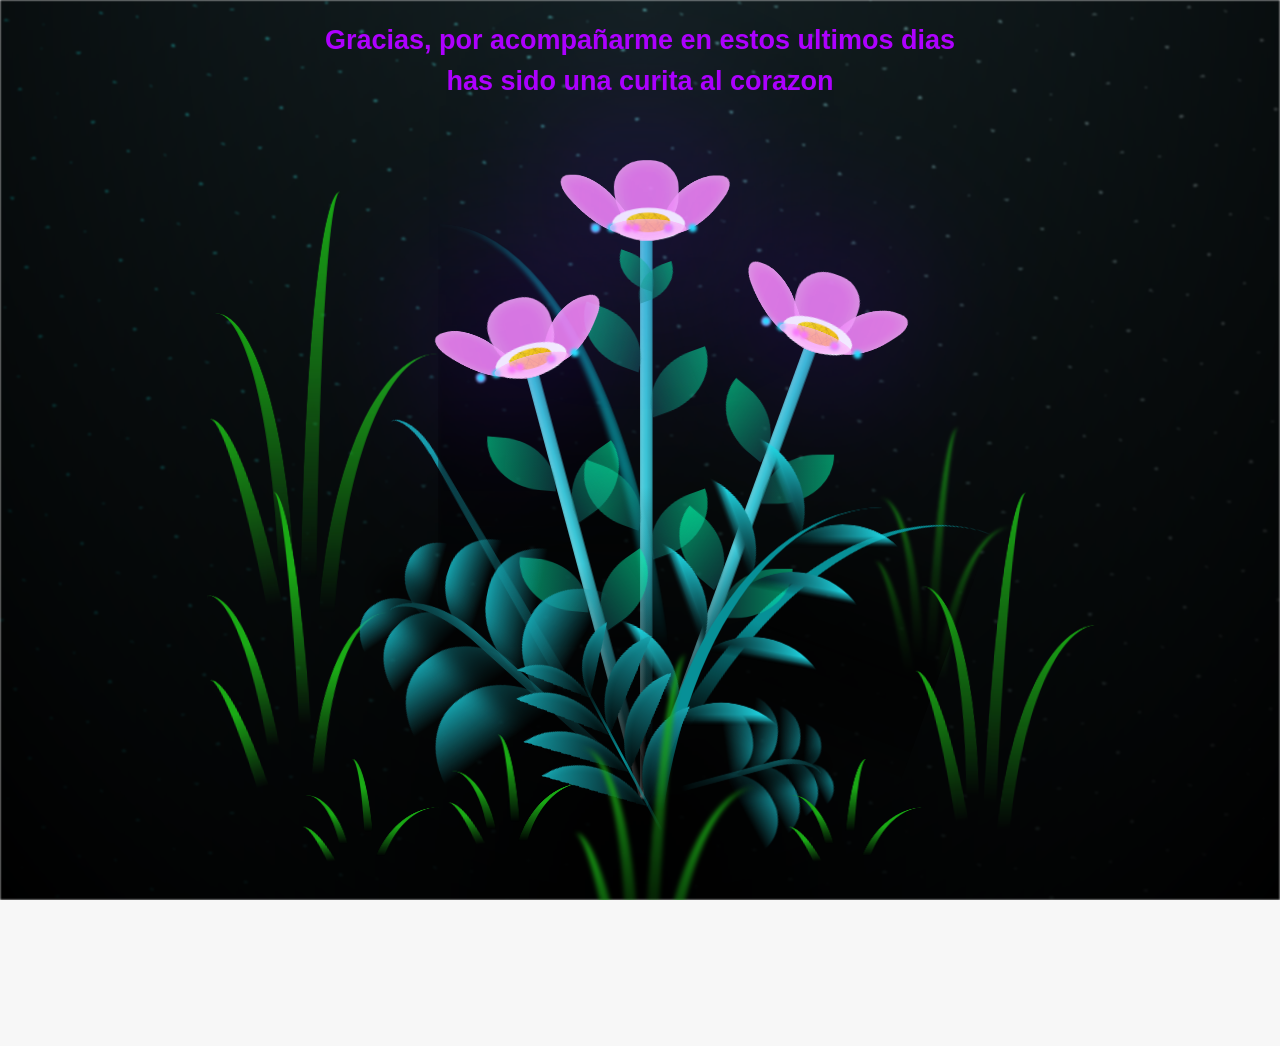
==== floresamarillas.html @ 52b48e90 "primer commit" ====
<!DOCTYPE html>
<html lang="es">
  <head>
    <meta charset="UTF-8" />
    <meta http-equiv="X-UA-Compatible" content="IE=edge" />
    <meta name="viewport" content="width=device-width, initial-scale=1.0" />
    <title>Flores amarillas</title>
    <style>
      *,
*::after,
*::before {
  padding: 0;
  margin: 0;
  box-sizing: border-box;
}

:root {
  --dark-color: #000;
}
html, body {
  overflow: hidden;
  height: 100%;
  margin: 0;
}

body {
  display: flex;
  align-items: flex-end;
  justify-content: center;
  min-height: 100vh;
  background-color: var(--dark-color);
  overflow: hidden;
}


.titulo {
  margin-bottom: 180px;
  color: rgb(174, 0, 255);
  position: absolute;
  top: 20px; 
  left: 50%;
  transform: translateX(-50%); 
  width: 80%;
  font-size: 3vh;
  opacity: 0;
  animation: fadeIn 4s ease-in-out forwards;
  text-align: center;
}
@keyframes fadeIn {
  from {
    opacity: 0;
  }
  to {
    opacity: 1;
  }
}

.night {
  z-index: -1;
  position: absolute;
  left: 50%;
  top: 0;
  transform: translateX(-50%);
  width: 100%;
  height: 100%;
  filter: blur(0.1vmin);
  background-image: radial-gradient(
      ellipse at top,
      transparent 0%,
      var(--dark-color)
    ),
    radial-gradient(
      ellipse at bottom,
      var(--dark-color),
      rgba(145, 233, 255, 0.2)
    ),
    repeating-linear-gradient(
      220deg,
      rgb(0, 0, 0) 0px,
      rgb(0, 0, 0) 19px,
      transparent 19px,
      transparent 22px
    ),
    repeating-linear-gradient(
      189deg,
      rgb(0, 0, 0) 0px,
      rgb(0, 0, 0) 19px,
      transparent 19px,
      transparent 22px
    ),
    repeating-linear-gradient(
      148deg,
      rgb(0, 0, 0) 0px,
      rgb(0, 0, 0) 19px,
      transparent 19px,
      transparent 22px
    ),
    linear-gradient(90deg, rgb(0, 255, 250), rgb(240, 240, 240));
}

.flowers {
  position: relative;
  transform: scale(0.9);
  /*margin-bottom: 100px;
  */
}

@media only screen and (max-width: 600px) {
.flowers {
      font-size: 14px;
      margin-bottom: 35%;
      letter-spacing: 3px;
      transform: scale(1.0);
}

}

.flower {
  position: absolute;
  bottom: 10vmin;
  transform-origin: bottom center;
  z-index: 10;
  --fl-speed: 0.8s;
}
.flower--1 {
  -webkit-animation: moving-flower-1 4s linear infinite;
  animation: moving-flower-1 4s linear infinite;
}
.flower--1 .flower__line {
  height: 70vmin;
  -webkit-animation-delay: 0.3s;
  animation-delay: 0.3s;
}
.flower--1 .flower__line__leaf--1 {
  -webkit-animation: blooming-leaf-right var(--fl-speed) 1.6s backwards;
  animation: blooming-leaf-right var(--fl-speed) 1.6s backwards;
}
.flower--1 .flower__line__leaf--2 {
  -webkit-animation: blooming-leaf-right var(--fl-speed) 1.4s backwards;
  animation: blooming-leaf-right var(--fl-speed) 1.4s backwards;
}
.flower--1 .flower__line__leaf--3 {
  -webkit-animation: blooming-leaf-left var(--fl-speed) 1.2s backwards;
  animation: blooming-leaf-left var(--fl-speed) 1.2s backwards;
}
.flower--1 .flower__line__leaf--4 {
  -webkit-animation: blooming-leaf-left var(--fl-speed) 1s backwards;
  animation: blooming-leaf-left var(--fl-speed) 1s backwards;
}
.flower--1 .flower__line__leaf--5 {
  -webkit-animation: blooming-leaf-right var(--fl-speed) 1.8s backwards;
  animation: blooming-leaf-right var(--fl-speed) 1.8s backwards;
}
.flower--1 .flower__line__leaf--6 {
  -webkit-animation: blooming-leaf-left var(--fl-speed) 2s backwards;
  animation: blooming-leaf-left var(--fl-speed) 2s backwards;
}
.flower--2 {
  left: 50%;
  transform: rotate(20deg);
  -webkit-animation: moving-flower-2 4s linear infinite;
  animation: moving-flower-2 4s linear infinite;
}
.flower--2 .flower__line {
  height: 60vmin;
  -webkit-animation-delay: 0.6s;
  animation-delay: 0.6s;
}
.flower--2 .flower__line__leaf--1 {
  -webkit-animation: blooming-leaf-right var(--fl-speed) 1.9s backwards;
  animation: blooming-leaf-right var(--fl-speed) 1.9s backwards;
}
.flower--2 .flower__line__leaf--2 {
  -webkit-animation: blooming-leaf-right var(--fl-speed) 1.7s backwards;
  animation: blooming-leaf-right var(--fl-speed) 1.7s backwards;
}
.flower--2 .flower__line__leaf--3 {
  -webkit-animation: blooming-leaf-left var(--fl-speed) 1.5s backwards;
  animation: blooming-leaf-left var(--fl-speed) 1.5s backwards;
}
.flower--2 .flower__line__leaf--4 {
  -webkit-animation: blooming-leaf-left var(--fl-speed) 1.3s backwards;
  animation: blooming-leaf-left var(--fl-speed) 1.3s backwards;
}
.flower--3 {
  left: 50%;
  transform: rotate(-15deg);
  -webkit-animation: moving-flower-3 4s linear infinite;
  animation: moving-flower-3 4s linear infinite;
}
.flower--3 .flower__line {
  -webkit-animation-delay: 0.9s;
  animation-delay: 0.9s;
}
.flower--3 .flower__line__leaf--1 {
  -webkit-animation: blooming-leaf-right var(--fl-speed) 2.5s backwards;
  animation: blooming-leaf-right var(--fl-speed) 2.5s backwards;
}
.flower--3 .flower__line__leaf--2 {
  -webkit-animation: blooming-leaf-right var(--fl-speed) 2.3s backwards;
  animation: blooming-leaf-right var(--fl-speed) 2.3s backwards;
}
.flower--3 .flower__line__leaf--3 {
  -webkit-animation: blooming-leaf-left var(--fl-speed) 2.1s backwards;
  animation: blooming-leaf-left var(--fl-speed) 2.1s backwards;
}
.flower--3 .flower__line__leaf--4 {
  -webkit-animation: blooming-leaf-left var(--fl-speed) 1.9s backwards;
  animation: blooming-leaf-left var(--fl-speed) 1.9s backwards;
}
.flower__leafs {
  position: relative;
  -webkit-animation: blooming-flower 2s backwards;
  animation: blooming-flower 2s backwards;
}
.flower__leafs--1 {
  -webkit-animation-delay: 1.1s;
  animation-delay: 1.1s;
}
.flower__leafs--2 {
  -webkit-animation-delay: 1.4s;
  animation-delay: 1.4s;
}
.flower__leafs--3 {
  -webkit-animation-delay: 1.7s;
  animation-delay: 1.7s;
}
.flower__leafs::after {
  content: "";
  position: absolute;
  left: 0;
  top: 0;
  transform: translate(-50%, -100%);
  width: 8vmin;
  height: 8vmin;
  background-color: #6200ff;
  /* background-color: #fd2525; */
  filter: blur(10vmin);
}
/*color de la flor*/
.flower__leaf {
  position: absolute;
  bottom: 0;
  left: 50%;
  width: 8vmin;
  height: 11vmin;
  border-radius: 51% 49% 47% 53%/44% 45% 55% 69%;
  background-color: #253bfd;
  background-color: #fc8ef6;
  transform-origin: bottom center;
  opacity: 0.9;
  box-shadow: inset 0 0 2vmin rgba(255, 255, 255, 0.5);
}
.flower__leaf--1 {
  transform: translate(-10%, 1%) rotateY(40deg) rotateX(-50deg);
}
.flower__leaf--2 {
  transform: translate(-50%, -4%) rotateX(40deg);
}
.flower__leaf--3 {
  transform: translate(-90%, 0%) rotateY(45deg) rotateX(50deg);
}
/*color de petalo translucido*/
.flower__leaf--4 {
  width: 8vmin;
  height: 8vmin;
  transform-origin: bottom left;
  border-radius: 4vmin 10vmin 4vmin 4vmin;
  transform: translate(0%, 18%) rotateX(70deg) rotate(-43deg);
  background-color: #fc8ef6bd;
  z-index: 1;
  opacity: 0.8;
}
.flower__white-circle {
  position: absolute;
  left: -3.5vmin;
  top: -3vmin;
  width: 9vmin;
  height: 4vmin;
  border-radius: 50%;
  background-color: #fff;
}
.flower__white-circle::after {
  content: "";
  position: absolute;
  left: 50%;
  top: 45%;
  transform: translate(-50%, -50%);
  width: 60%;
  height: 60%;
  border-radius: inherit;
  background-image: repeating-linear-gradient(
      135deg,
      rgba(0, 0, 0, 0.03) 0px,
      rgba(0, 0, 0, 0.03) 1px,
      transparent 1px,
      transparent 12px
    ),
    repeating-linear-gradient(
      45deg,
      rgba(0, 0, 0, 0.03) 0px,
      rgba(0, 0, 0, 0.03) 1px,
      transparent 1px,
      transparent 12px
    ),
    repeating-linear-gradient(
      67.5deg,
      rgba(0, 0, 0, 0.03) 0px,
      rgba(0, 0, 0, 0.03) 1px,
      transparent 1px,
      transparent 12px
    ),
    repeating-linear-gradient(
      135deg,
      rgba(0, 0, 0, 0.03) 0px,
      rgba(0, 0, 0, 0.03) 1px,
      transparent 1px,
      transparent 12px
    ),
    repeating-linear-gradient(
      45deg,
      rgba(0, 0, 0, 0.03) 0px,
      rgba(0, 0, 0, 0.03) 1px,
      transparent 1px,
      transparent 12px
    ),
    repeating-linear-gradient(
      112.5deg,
      rgba(0, 0, 0, 0.03) 0px,
      rgba(0, 0, 0, 0.03) 1px,
      transparent 1px,
      transparent 12px
    ),
    repeating-linear-gradient(
      112.5deg,
      rgba(0, 0, 0, 0.03) 0px,
      rgba(0, 0, 0, 0.03) 1px,
      transparent 1px,
      transparent 12px
    ),
    repeating-linear-gradient(
      45deg,
      rgba(0, 0, 0, 0.03) 0px,
      rgba(0, 0, 0, 0.03) 1px,
      transparent 1px,
      transparent 12px
    ),
    repeating-linear-gradient(
      22.5deg,
      rgba(0, 0, 0, 0.03) 0px,
      rgba(0, 0, 0, 0.03) 1px,
      transparent 1px,
      transparent 12px
    ),
    repeating-linear-gradient(
      45deg,
      rgba(0, 0, 0, 0.03) 0px,
      rgba(0, 0, 0, 0.03) 1px,
      transparent 1px,
      transparent 12px
    ),
    repeating-linear-gradient(
      22.5deg,
      rgba(0, 0, 0, 0.03) 0px,
      rgba(0, 0, 0, 0.03) 1px,
      transparent 1px,
      transparent 12px
    ),
    repeating-linear-gradient(
      135deg,
      rgba(0, 0, 0, 0.03) 0px,
      rgba(0, 0, 0, 0.03) 1px,
      transparent 1px,
      transparent 12px
    ),
    repeating-linear-gradient(
      157.5deg,
      rgba(0, 0, 0, 0.03) 0px,
      rgba(0, 0, 0, 0.03) 1px,
      transparent 1px,
      transparent 12px
    ),
    repeating-linear-gradient(
      67.5deg,
      rgba(0, 0, 0, 0.03) 0px,
      rgba(0, 0, 0, 0.03) 1px,
      transparent 1px,
      transparent 12px
    ),
    repeating-linear-gradient(
      67.5deg,
      rgba(0, 0, 0, 0.03) 0px,
      rgba(0, 0, 0, 0.03) 1px,
      transparent 1px,
      transparent 12px
    ),
    linear-gradient(90deg, rgb(255, 235, 18), rgb(255, 206, 0));
}
.flower__line {
  height: 55vmin;
  width: 1.5vmin;
  background-image: linear-gradient(
      to left,
      rgba(0, 0, 0, 0.2),
      transparent,
      rgba(255, 255, 255, 0.2)
    ),
    linear-gradient(to top, transparent 10%, #39c6d6, #39c6d6);
  box-shadow: inset 0 0 2px rgba(0, 0, 0, 0.5);
  -webkit-animation: grow-flower-tree 4s backwards;
  animation: grow-flower-tree 4s backwards;
}
.flower__line__leaf {
  --w: 7vmin;
  --h: calc(var(--w) + 2vmin);
  position: absolute;
  top: 20%;
  left: 90%;
  width: var(--w);
  height: var(--h);
  border-top-right-radius: var(--h);
  border-bottom-left-radius: var(--h);
  background-image: linear-gradient(to top, rgba(20, 117, 122, 0.4), #00ffaa88);
}
.flower__line__leaf--1 {
  transform: rotate(70deg) rotateY(30deg);
}
.flower__line__leaf--2 {
  top: 45%;
  transform: rotate(70deg) rotateY(30deg);
}
.flower__line__leaf--3,
.flower__line__leaf--4,
.flower__line__leaf--6 {
  border-top-right-radius: 0;
  border-bottom-left-radius: 0;
  border-top-left-radius: var(--h);
  border-bottom-right-radius: var(--h);
  left: -460%;
  top: 12%;
  transform: rotate(-70deg) rotateY(30deg);
}
.flower__line__leaf--4 {
  top: 40%;
}
.flower__line__leaf--5 {
  top: 0;
  transform-origin: left;
  transform: rotate(70deg) rotateY(30deg) scale(0.6);
}
.flower__line__leaf--6 {
  top: -2%;
  left: -450%;
  transform-origin: right;
  transform: rotate(-70deg) rotateY(30deg) scale(0.6);
}
.flower__light {
  position: absolute;
  bottom: 0vmin;
  width: 1vmin;
  height: 1vmin;
  background-color: rgb(255, 98, 255);
  border-radius: 50%;
  filter: blur(0.2vmin);
  -webkit-animation: light-ans 4s linear infinite backwards;
  animation: light-ans 4s linear infinite backwards;
}
.flower__light:nth-child(odd) {
  background-color: #23f0ff;
}
.flower__light--1 {
  left: -2vmin;
  -webkit-animation-delay: 1s;
  animation-delay: 1s;
}
.flower__light--2 {
  left: 3vmin;
  -webkit-animation-delay: 0.5s;
  animation-delay: 0.5s;
}
.flower__light--3 {
  left: -6vmin;
  -webkit-animation-delay: 0.3s;
  animation-delay: 0.3s;
}
.flower__light--4 {
  left: 6vmin;
  -webkit-animation-delay: 0.9s;
  animation-delay: 0.9s;
}
.flower__light--5 {
  left: -1vmin;
  -webkit-animation-delay: 1.5s;
  animation-delay: 1.5s;
}
.flower__light--6 {
  left: -4vmin;
  -webkit-animation-delay: 3s;
  animation-delay: 3s;
}
.flower__light--7 {
  left: 3vmin;
  -webkit-animation-delay: 2s;
  animation-delay: 2s;
}
.flower__light--8 {
  left: -6vmin;
  -webkit-animation-delay: 3.5s;
  animation-delay: 3.5s;
}
.flower__grass {
  --c: #159faa;
  --line-w: 1.5vmin;
  position: absolute;
  bottom: 12vmin;
  left: -7vmin;
  display: flex;
  flex-direction: column;
  align-items: flex-end;
  z-index: 20;
  transform-origin: bottom center;
  transform: rotate(-48deg) rotateY(40deg);
}
.flower__grass--1 {
  -webkit-animation: moving-grass 2s linear infinite;
  animation: moving-grass 2s linear infinite;
}
.flower__grass--2 {
  left: 2vmin;
  bottom: 10vmin;
  transform: scale(0.5) rotate(75deg) rotateX(10deg) rotateY(-200deg);
  opacity: 0.8;
  z-index: 0;
  -webkit-animation: moving-grass--2 1.5s linear infinite;
  animation: moving-grass--2 1.5s linear infinite;
}
.flower__grass--top {
  width: 7vmin;
  height: 10vmin;
  border-top-right-radius: 100%;
  border-right: var(--line-w) solid var(--c);
  transform-origin: bottom center;
  transform: rotate(-2deg);
}
.flower__grass--bottom {
  margin-top: -2px;
  width: var(--line-w);
  height: 25vmin;
  background-image: linear-gradient(to top, transparent, var(--c));
}
.flower__grass__leaf {
  --size: 10vmin;
  position: absolute;
  width: calc(var(--size) * 2.1);
  height: var(--size);
  border-top-left-radius: var(--size);
  border-top-right-radius: var(--size);
  background-image: linear-gradient(
    to top,
    transparent,
    transparent 30%,
    var(--c)
  );
  z-index: 100;
}
.flower__grass__leaf--1 {
  top: -6%;
  left: 30%;
  --size: 6vmin;
  transform: rotate(-20deg);
  -webkit-animation: growing-grass-ans--1 2s 2.6s backwards;
  animation: growing-grass-ans--1 2s 2.6s backwards;
}
@-webkit-keyframes growing-grass-ans--1 {
  0% {
    transform-origin: bottom left;
    transform: rotate(-20deg) scale(0);
  }
}
@keyframes growing-grass-ans--1 {
  0% {
    transform-origin: bottom left;
    transform: rotate(-20deg) scale(0);
  }
}
.flower__grass__leaf--2 {
  top: -5%;
  left: -110%;
  --size: 6vmin;
  transform: rotate(10deg);
  -webkit-animation: growing-grass-ans--2 2s 2.4s linear backwards;
  animation: growing-grass-ans--2 2s 2.4s linear backwards;
}
@-webkit-keyframes growing-grass-ans--2 {
  0% {
    transform-origin: bottom right;
    transform: rotate(10deg) scale(0);
  }
}
@keyframes growing-grass-ans--2 {
  0% {
    transform-origin: bottom right;
    transform: rotate(10deg) scale(0);
  }
}
.flower__grass__leaf--3 {
  top: 5%;
  left: 60%;
  --size: 8vmin;
  transform: rotate(-18deg) rotateX(-20deg);
  -webkit-animation: growing-grass-ans--3 2s 2.2s linear backwards;
  animation: growing-grass-ans--3 2s 2.2s linear backwards;
}
@-webkit-keyframes growing-grass-ans--3 {
  0% {
    transform-origin: bottom left;
    transform: rotate(-18deg) rotateX(-20deg) scale(0);
  }
}
@keyframes growing-grass-ans--3 {
  0% {
    transform-origin: bottom left;
    transform: rotate(-18deg) rotateX(-20deg) scale(0);
  }
}
.flower__grass__leaf--4 {
  top: 6%;
  left: -135%;
  --size: 8vmin;
  transform: rotate(2deg);
  -webkit-animation: growing-grass-ans--4 2s 2s linear backwards;
  animation: growing-grass-ans--4 2s 2s linear backwards;
}
@-webkit-keyframes growing-grass-ans--4 {
  0% {
    transform-origin: bottom right;
    transform: rotate(2deg) scale(0);
  }
}
@keyframes growing-grass-ans--4 {
  0% {
    transform-origin: bottom right;
    transform: rotate(2deg) scale(0);
  }
}
.flower__grass__leaf--5 {
  top: 20%;
  left: 60%;
  --size: 10vmin;
  transform: rotate(-24deg) rotateX(-20deg);
  -webkit-animation: growing-grass-ans--5 2s 1.8s linear backwards;
  animation: growing-grass-ans--5 2s 1.8s linear backwards;
}
@-webkit-keyframes growing-grass-ans--5 {
  0% {
    transform-origin: bottom left;
    transform: rotate(-24deg) rotateX(-20deg) scale(0);
  }
}
@keyframes growing-grass-ans--5 {
  0% {
    transform-origin: bottom left;
    transform: rotate(-24deg) rotateX(-20deg) scale(0);
  }
}
.flower__grass__leaf--6 {
  top: 22%;
  left: -180%;
  --size: 10vmin;
  transform: rotate(10deg);
  -webkit-animation: growing-grass-ans--6 2s 1.6s linear backwards;
  animation: growing-grass-ans--6 2s 1.6s linear backwards;
}
@-webkit-keyframes growing-grass-ans--6 {
  0% {
    transform-origin: bottom right;
    transform: rotate(10deg) scale(0);
  }
}
@keyframes growing-grass-ans--6 {
  0% {
    transform-origin: bottom right;
    transform: rotate(10deg) scale(0);
  }
}
.flower__grass__leaf--7 {
  top: 39%;
  left: 70%;
  --size: 10vmin;
  transform: rotate(-10deg);
  -webkit-animation: growing-grass-ans--7 2s 1.4s linear backwards;
  animation: growing-grass-ans--7 2s 1.4s linear backwards;
}
@-webkit-keyframes growing-grass-ans--7 {
  0% {
    transform-origin: bottom left;
    transform: rotate(-10deg) scale(0);
  }
}
@keyframes growing-grass-ans--7 {
  0% {
    transform-origin: bottom left;
    transform: rotate(-10deg) scale(0);
  }
}
.flower__grass__leaf--8 {
  top: 40%;
  left: -215%;
  --size: 11vmin;
  transform: rotate(10deg);
  -webkit-animation: growing-grass-ans--8 2s 1.2s linear backwards;
  animation: growing-grass-ans--8 2s 1.2s linear backwards;
}
@-webkit-keyframes growing-grass-ans--8 {
  0% {
    transform-origin: bottom right;
    transform: rotate(10deg) scale(0);
  }
}
@keyframes growing-grass-ans--8 {
  0% {
    transform-origin: bottom right;
    transform: rotate(10deg) scale(0);
  }
}
.flower__grass__overlay {
  position: absolute;
  top: -10%;
  right: 0%;
  width: 100%;
  height: 100%;
  background-color: rgba(0, 0, 0, 0.6);
  filter: blur(1.5vmin);
  z-index: 100;
}
.flower__g-long {
  --w: 2vmin;
  --h: 6vmin;
  --c: #159faa;
  position: absolute;
  bottom: 10vmin;
  left: -3vmin;
  transform-origin: bottom center;
  transform: rotate(-30deg) rotateY(-20deg);
  display: flex;
  flex-direction: column;
  align-items: flex-end;
  -webkit-animation: flower-g-long-ans 3s linear infinite;
  animation: flower-g-long-ans 3s linear infinite;
}
@-webkit-keyframes flower-g-long-ans {
  0%,
  100% {
    transform: rotate(-30deg) rotateY(-20deg);
  }
  50% {
    transform: rotate(-32deg) rotateY(-20deg);
  }
}
@keyframes flower-g-long-ans {
  0%,
  100% {
    transform: rotate(-30deg) rotateY(-20deg);
  }
  50% {
    transform: rotate(-32deg) rotateY(-20deg);
  }
}
.flower__g-long__top {
  top: calc(var(--h) * -1);
  width: calc(var(--w) + 1vmin);
  height: var(--h);
  border-top-right-radius: 100%;
  border-right: 0.7vmin solid var(--c);
  transform: translate(-0.7vmin, 1vmin);
}
.flower__g-long__bottom {
  width: var(--w);
  height: 50vmin;
  transform-origin: bottom center;
  background-image: linear-gradient(to top, transparent 30%, var(--c));
  box-shadow: inset 0 0 2px rgba(0, 0, 0, 0.5);
  -webkit-clip-path: polygon(35% 0, 65% 1%, 100% 100%, 0% 100%);
  clip-path: polygon(35% 0, 65% 1%, 100% 100%, 0% 100%);
}
.flower__g-right {
  position: absolute;
  bottom: 6vmin;
  left: -2vmin;
  transform-origin: bottom left;
  transform: rotate(20deg);
}
.flower__g-right .leaf {
  width: 30vmin;
  height: 50vmin;
  border-top-left-radius: 100%;
  border-left: 2vmin solid #079097;
  background-image: linear-gradient(
    to bottom,
    transparent,
    var(--dark-color) 60%
  );
  -webkit-mask-image: linear-gradient(to top, transparent 30%, #079097 60%);
}
.flower__g-right--1 {
  -webkit-animation: flower-g-right-ans 2.5s linear infinite;
  animation: flower-g-right-ans 2.5s linear infinite;
}
.flower__g-right--2 {
  left: 5vmin;
  transform: rotateY(-180deg);
  -webkit-animation: flower-g-right-ans--2 3s linear infinite;
  animation: flower-g-right-ans--2 3s linear infinite;
}
.flower__g-right--2 .leaf {
  height: 75vmin;
  filter: blur(0.3vmin);
  opacity: 0.8;
}
@-webkit-keyframes flower-g-right-ans {
  0%,
  100% {
    transform: rotate(20deg);
  }
  50% {
    transform: rotate(24deg) rotateX(-20deg);
  }
}
@keyframes flower-g-right-ans {
  0%,
  100% {
    transform: rotate(20deg);
  }
  50% {
    transform: rotate(24deg) rotateX(-20deg);
  }
}
@-webkit-keyframes flower-g-right-ans--2 {
  0%,
  100% {
    transform: rotateY(-180deg) rotate(0deg) rotateX(-20deg);
  }
  50% {
    transform: rotateY(-180deg) rotate(6deg) rotateX(-20deg);
  }
}
@keyframes flower-g-right-ans--2 {
  0%,
  100% {
    transform: rotateY(-180deg) rotate(0deg) rotateX(-20deg);
  }
  50% {
    transform: rotateY(-180deg) rotate(6deg) rotateX(-20deg);
  }
}
.flower__g-front {
  position: absolute;
  bottom: 6vmin;
  left: 2.5vmin;
  z-index: 100;
  transform-origin: bottom center;
  transform: rotate(-28deg) rotateY(30deg) scale(1.04);
  -webkit-animation: flower__g-front-ans 2s linear infinite;
  animation: flower__g-front-ans 2s linear infinite;
}
@-webkit-keyframes flower__g-front-ans {
  0%,
  100% {
    transform: rotate(-28deg) rotateY(30deg) scale(1.04);
  }
  50% {
    transform: rotate(-35deg) rotateY(40deg) scale(1.04);
  }
}
@keyframes flower__g-front-ans {
  0%,
  100% {
    transform: rotate(-28deg) rotateY(30deg) scale(1.04);
  }
  50% {
    transform: rotate(-35deg) rotateY(40deg) scale(1.04);
  }
}
.flower__g-front__line {
  width: 0.3vmin;
  height: 20vmin;
  background-image: linear-gradient(
    to top,
    transparent,
    #079097,
    transparent 100%
  );
  position: relative;
}
.flower__g-front__leaf-wrapper {
  position: absolute;
  top: 0;
  left: 0;
  transform-origin: bottom left;
  transform: rotate(10deg);
}
.flower__g-front__leaf-wrapper:nth-child(even) {
  left: 0vmin;
  transform: rotateY(-180deg) rotate(5deg);
  -webkit-animation: flower__g-front__leaf-left-ans 1s ease-in backwards;
  animation: flower__g-front__leaf-left-ans 1s ease-in backwards;
}
.flower__g-front__leaf-wrapper:nth-child(odd) {
  -webkit-animation: flower__g-front__leaf-ans 1s ease-in backwards;
  animation: flower__g-front__leaf-ans 1s ease-in backwards;
}
.flower__g-front__leaf-wrapper--1 {
  top: -8vmin;
  transform: scale(0.7);
  -webkit-animation: flower__g-front__leaf-ans 1s 5.5s ease-in backwards !important;
  animation: flower__g-front__leaf-ans 1s 5.5s ease-in backwards !important;
}
.flower__g-front__leaf-wrapper--2 {
  top: -8vmin;
  transform: rotateY(-180deg) scale(0.7) !important;
  -webkit-animation: flower__g-front__leaf-left-ans-2 1s 4.6s ease-in backwards !important;
  animation: flower__g-front__leaf-left-ans-2 1s 4.6s ease-in backwards !important;
}
.flower__g-front__leaf-wrapper--3 {
  top: -3vmin;
  -webkit-animation: flower__g-front__leaf-ans 1s 4.6s ease-in backwards;
  animation: flower__g-front__leaf-ans 1s 4.6s ease-in backwards;
}
.flower__g-front__leaf-wrapper--4 {
  top: -3vmin;
  transform: rotateY(-180deg) scale(0.9) !important;
  -webkit-animation: flower__g-front__leaf-left-ans-2 1s 4.6s ease-in backwards !important;
  animation: flower__g-front__leaf-left-ans-2 1s 4.6s ease-in backwards !important;
}
@-webkit-keyframes flower__g-front__leaf-left-ans-2 {
  0% {
    transform: rotateY(-180deg) scale(0);
  }
}
@keyframes flower__g-front__leaf-left-ans-2 {
  0% {
    transform: rotateY(-180deg) scale(0);
  }
}
.flower__g-front__leaf-wrapper--5,
.flower__g-front__leaf-wrapper--6 {
  top: 2vmin;
}
.flower__g-front__leaf-wrapper--7,
.flower__g-front__leaf-wrapper--8 {
  top: 6.5vmin;
}
.flower__g-front__leaf-wrapper--2 {
  -webkit-animation-delay: 5.2s !important;
  animation-delay: 5.2s !important;
}
.flower__g-front__leaf-wrapper--3 {
  -webkit-animation-delay: 4.9s !important;
  animation-delay: 4.9s !important;
}
.flower__g-front__leaf-wrapper--5 {
  -webkit-animation-delay: 4.3s !important;
  animation-delay: 4.3s !important;
}
.flower__g-front__leaf-wrapper--6 {
  -webkit-animation-delay: 4.1s !important;
  animation-delay: 4.1s !important;
}
.flower__g-front__leaf-wrapper--7 {
  -webkit-animation-delay: 3.8s !important;
  animation-delay: 3.8s !important;
}
.flower__g-front__leaf-wrapper--8 {
  -webkit-animation-delay: 3.5s !important;
  animation-delay: 3.5s !important;
}
@-webkit-keyframes flower__g-front__leaf-ans {
  0% {
    transform: rotate(10deg) scale(0);
  }
}
@keyframes flower__g-front__leaf-ans {
  0% {
    transform: rotate(10deg) scale(0);
  }
}
@-webkit-keyframes flower__g-front__leaf-left-ans {
  0% {
    transform: rotateY(-180deg) rotate(5deg) scale(0);
  }
}
@keyframes flower__g-front__leaf-left-ans {
  0% {
    transform: rotateY(-180deg) rotate(5deg) scale(0);
  }
}
.flower__g-front__leaf {
  width: 10vmin;
  height: 10vmin;
  border-radius: 100% 0% 0% 100%/100% 100% 0% 0%;
  box-shadow: inset 0 2px 1vmin hsla(184deg, 97%, 58%, 0.2);
  background-image: linear-gradient(
      to bottom left,
      transparent,
      var(--dark-color)
    ),
    linear-gradient(to bottom right, #159faa 50%, transparent 50%, transparent);
  -webkit-mask-image: linear-gradient(
    to bottom right,
    #159faa 50%,
    transparent 50%,
    transparent
  );
  mask-image: linear-gradient(
    to bottom right,
    #159faa 50%,
    transparent 50%,
    transparent
  );
}
.flower__g-fr {
  position: absolute;
  bottom: -4vmin;
  left: vmin;
  transform-origin: bottom left;
  z-index: 10;
  -webkit-animation: flower__g-fr-ans 2s linear infinite;
  animation: flower__g-fr-ans 2s linear infinite;
}
@-webkit-keyframes flower__g-fr-ans {
  0%,
  100% {
    transform: rotate(2deg);
  }
  50% {
    transform: rotate(4deg);
  }
}
@keyframes flower__g-fr-ans {
  0%,
  100% {
    transform: rotate(2deg);
  }
  50% {
    transform: rotate(4deg);
  }
}
.flower__g-fr .leaf {
  width: 30vmin;
  height: 50vmin;
  border-top-left-radius: 100%;
  border-left: 2vmin solid #079097;
  -webkit-mask-image: linear-gradient(to top, transparent 25%, #079097 50%);
  position: relative;
  z-index: 1;
}
.flower__g-fr__leaf {
  position: absolute;
  top: 0;
  left: 0;
  width: 10vmin;
  height: 10vmin;
  border-radius: 100% 0% 0% 100%/100% 100% 0% 0%;
  box-shadow: inset 0 2px 1vmin hsla(184deg, 97%, 58%, 0.2);
  background-image: linear-gradient(
      to bottom left,
      transparent,
      var(--dark-color) 98%
    ),
    linear-gradient(to bottom right, #23f0ff 45%, transparent 50%, transparent);
  -webkit-mask-image: linear-gradient(
    135deg,
    #159faa 40%,
    transparent 50%,
    transparent
  );
}
.flower__g-fr__leaf--1 {
  left: 20vmin;
  transform: rotate(45deg);
  -webkit-animation: flower__g-fr-leaft-ans-1 0.5s 5.2s linear backwards;
  animation: flower__g-fr-leaft-ans-1 0.5s 5.2s linear backwards;
}
@-webkit-keyframes flower__g-fr-leaft-ans-1 {
  0% {
    transform-origin: left;
    transform: rotate(45deg) scale(0);
  }
}
@keyframes flower__g-fr-leaft-ans-1 {
  0% {
    transform-origin: left;
    transform: rotate(45deg) scale(0);
  }
}
.flower__g-fr__leaf--2 {
  left: 12vmin;
  top: -7vmin;
  transform: rotate(25deg) rotateY(-180deg);
  -webkit-animation: flower__g-fr-leaft-ans-6 0.5s 5s linear backwards;
  animation: flower__g-fr-leaft-ans-6 0.5s 5s linear backwards;
}
.flower__g-fr__leaf--3 {
  left: 15vmin;
  top: 6vmin;
  transform: rotate(55deg);
  -webkit-animation: flower__g-fr-leaft-ans-5 0.5s 4.8s linear backwards;
  animation: flower__g-fr-leaft-ans-5 0.5s 4.8s linear backwards;
}
.flower__g-fr__leaf--4 {
  left: 6vmin;
  top: -2vmin;
  transform: rotate(25deg) rotateY(-180deg);
  -webkit-animation: flower__g-fr-leaft-ans-6 0.5s 4.6s linear backwards;
  animation: flower__g-fr-leaft-ans-6 0.5s 4.6s linear backwards;
}
.flower__g-fr__leaf--5 {
  left: 10vmin;
  top: 14vmin;
  transform: rotate(55deg);
  -webkit-animation: flower__g-fr-leaft-ans-5 0.5s 4.4s linear backwards;
  animation: flower__g-fr-leaft-ans-5 0.5s 4.4s linear backwards;
}
@-webkit-keyframes flower__g-fr-leaft-ans-5 {
  0% {
    transform-origin: left;
    transform: rotate(55deg) scale(0);
  }
}
@keyframes flower__g-fr-leaft-ans-5 {
  0% {
    transform-origin: left;
    transform: rotate(55deg) scale(0);
  }
}
.flower__g-fr__leaf--6 {
  left: 0vmin;
  top: 6vmin;
  transform: rotate(25deg) rotateY(-180deg);
  -webkit-animation: flower__g-fr-leaft-ans-6 0.5s 4.2s linear backwards;
  animation: flower__g-fr-leaft-ans-6 0.5s 4.2s linear backwards;
}
@-webkit-keyframes flower__g-fr-leaft-ans-6 {
  0% {
    transform-origin: right;
    transform: rotate(25deg) rotateY(-180deg) scale(0);
  }
}
@keyframes flower__g-fr-leaft-ans-6 {
  0% {
    transform-origin: right;
    transform: rotate(25deg) rotateY(-180deg) scale(0);
  }
}
.flower__g-fr__leaf--7 {
  left: 5vmin;
  top: 22vmin;
  transform: rotate(45deg);
  -webkit-animation: flower__g-fr-leaft-ans-7 0.5s 4s linear backwards;
  animation: flower__g-fr-leaft-ans-7 0.5s 4s linear backwards;
}
@-webkit-keyframes flower__g-fr-leaft-ans-7 {
  0% {
    transform-origin: left;
    transform: rotate(45deg) scale(0);
  }
}
@keyframes flower__g-fr-leaft-ans-7 {
  0% {
    transform-origin: left;
    transform: rotate(45deg) scale(0);
  }
}
.flower__g-fr__leaf--8 {
  left: -4vmin;
  top: 15vmin;
  transform: rotate(15deg) rotateY(-180deg);
  -webkit-animation: flower__g-fr-leaft-ans-8 0.5s 3.8s linear backwards;
  animation: flower__g-fr-leaft-ans-8 0.5s 3.8s linear backwards;
}
@-webkit-keyframes flower__g-fr-leaft-ans-8 {
  0% {
    transform-origin: right;
    transform: rotate(15deg) rotateY(-180deg) scale(0);
  }
}
@keyframes flower__g-fr-leaft-ans-8 {
  0% {
    transform-origin: right;
    transform: rotate(15deg) rotateY(-180deg) scale(0);
  }
}

.long-g {
  position: absolute;
  bottom: 25vmin;
  left: -42vmin;
  transform-origin: bottom left;
}
.long-g--1 {
  bottom: 0vmin;
  transform: scale(0.8) rotate(-5deg);
}
.long-g--1 .leaf {
  -webkit-mask-image: linear-gradient(
    to top,
    transparent 40%,
    #079097 80%
  ) !important;
}
.long-g--1 .leaf--1 {
  --w: 5vmin;
  --h: 60vmin;
  left: -2vmin;
  transform: rotate(3deg) rotateY(-180deg);
}
.long-g--2,
.long-g--3 {
  bottom: -3vmin;
  left: -35vmin;
  transform-origin: center;
  transform: scale(0.6) rotateX(60deg);
}
.long-g--2 .leaf,
.long-g--3 .leaf {
  -webkit-mask-image: linear-gradient(
    to top,
    transparent 50%,
    #079097 80%
  ) !important;
}
.long-g--2 .leaf--1,
.long-g--3 .leaf--1 {
  left: -1vmin;
  transform: rotateY(-180deg);
}
.long-g--3 {
  left: -17vmin;
  bottom: 0vmin;
}
.long-g--3 .leaf {
  -webkit-mask-image: linear-gradient(
    to top,
    transparent 40%,
    #079097 80%
  ) !important;
}
.long-g--4 {
  left: 25vmin;
  bottom: -3vmin;
  transform-origin: center;
  transform: scale(0.6) rotateX(60deg);
}
.long-g--4 .leaf {
  -webkit-mask-image: linear-gradient(
    to top,
    transparent 50%,
    #079097 80%
  ) !important;
}
.long-g--5 {
  left: 42vmin;
  bottom: 0vmin;
  transform: scale(0.8) rotate(2deg);
}
.long-g--6 {
  left: 0vmin;
  bottom: -20vmin;
  z-index: 100;
  filter: blur(0.3vmin);
  transform: scale(0.8) rotate(2deg);
}
.long-g--7 {
  left: 35vmin;
  bottom: 20vmin;
  z-index: -1;
  filter: blur(0.3vmin);
  transform: scale(0.6) rotate(2deg);
  opacity: 0.7;
}
.long-g .leaf {
  --w: 15vmin;
  --h: 40vmin;
  --c: #1aaa15;
  position: absolute;
  bottom: 0;
  width: var(--w);
  height: var(--h);
  border-top-left-radius: 100%;
  border-left: 2vmin solid var(--c);
  -webkit-mask-image: linear-gradient(
    to top,
    transparent 20%,
    var(--dark-color)
  );
  transform-origin: bottom center;
}
.long-g .leaf--0 {
  left: 2vmin;
  -webkit-animation: leaf-ans-1 4s linear infinite;
  animation: leaf-ans-1 4s linear infinite;
}
.long-g .leaf--1 {
  --w: 5vmin;
  --h: 60vmin;
  -webkit-animation: leaf-ans-1 4s linear infinite;
  animation: leaf-ans-1 4s linear infinite;
}
.long-g .leaf--2 {
  --w: 10vmin;
  --h: 40vmin;
  left: -0.5vmin;
  bottom: 5vmin;
  transform-origin: bottom left;
  transform: rotateY(-180deg);
  -webkit-animation: leaf-ans-2 3s linear infinite;
  animation: leaf-ans-2 3s linear infinite;
}
.long-g .leaf--3 {
  --w: 5vmin;
  --h: 30vmin;
  left: -1vmin;
  bottom: 3.2vmin;
  transform-origin: bottom left;
  transform: rotate(-10deg) rotateY(-180deg);
  -webkit-animation: leaf-ans-3 3s linear infinite;
  animation: leaf-ans-3 3s linear infinite;
}

@-webkit-keyframes leaf-ans-1 {
  0%,
  100% {
    transform: rotate(-5deg) scale(1);
  }
  50% {
    transform: rotate(5deg) scale(1.1);
  }
}

@keyframes leaf-ans-1 {
  0%,
  100% {
    transform: rotate(-5deg) scale(1);
  }
  50% {
    transform: rotate(5deg) scale(1.1);
  }
}
@-webkit-keyframes leaf-ans-2 {
  0%,
  100% {
    transform: rotateY(-180deg) rotate(5deg);
  }
  50% {
    transform: rotateY(-180deg) rotate(0deg) scale(1.1);
  }
}
@keyframes leaf-ans-2 {
  0%,
  100% {
    transform: rotateY(-180deg) rotate(5deg);
  }
  50% {
    transform: rotateY(-180deg) rotate(0deg) scale(1.1);
  }
}
@-webkit-keyframes leaf-ans-3 {
  0%,
  100% {
    transform: rotate(-10deg) rotateY(-180deg);
  }
  50% {
    transform: rotate(-20deg) rotateY(-180deg);
  }
}
@keyframes leaf-ans-3 {
  0%,
  100% {
    transform: rotate(-10deg) rotateY(-180deg);
  }
  50% {
    transform: rotate(-20deg) rotateY(-180deg);
  }
}
.grow-ans {
  -webkit-animation: grow-ans 2s var(--d) backwards;
  animation: grow-ans 2s var(--d) backwards;
}

@-webkit-keyframes grow-ans {
  0% {
    transform: scale(0);
    opacity: 0;
  }
}

@keyframes grow-ans {
  0% {
    transform: scale(0);
    opacity: 0;
  }
}
@-webkit-keyframes light-ans {
  0% {
    opacity: 0;
    transform: translateY(0vmin);
  }
  25% {
    opacity: 1;
    transform: translateY(-5vmin) translateX(-2vmin);
  }
  50% {
    opacity: 1;
    transform: translateY(-15vmin) translateX(2vmin);
    filter: blur(0.2vmin);
  }
  75% {
    transform: translateY(-20vmin) translateX(-2vmin);
    filter: blur(0.2vmin);
  }
  100% {
    transform: translateY(-30vmin);
    opacity: 0;
    filter: blur(1vmin);
  }
}
@keyframes light-ans {
  0% {
    opacity: 0;
    transform: translateY(0vmin);
  }
  25% {
    opacity: 1;
    transform: translateY(-5vmin) translateX(-2vmin);
  }
  50% {
    opacity: 1;
    transform: translateY(-15vmin) translateX(2vmin);
    filter: blur(0.2vmin);
  }
  75% {
    transform: translateY(-20vmin) translateX(-2vmin);
    filter: blur(0.2vmin);
  }
  100% {
    transform: translateY(-30vmin);
    opacity: 0;
    filter: blur(1vmin);
  }
}
@-webkit-keyframes moving-flower-1 {
  0%,
  100% {
    transform: rotate(2deg);
  }
  50% {
    transform: rotate(-2deg);
  }
}
@keyframes moving-flower-1 {
  0%,
  100% {
    transform: rotate(2deg);
  }
  50% {
    transform: rotate(-2deg);
  }
}
@-webkit-keyframes moving-flower-2 {
  0%,
  100% {
    transform: rotate(18deg);
  }
  50% {
    transform: rotate(14deg);
  }
}
@keyframes moving-flower-2 {
  0%,
  100% {
    transform: rotate(18deg);
  }
  50% {
    transform: rotate(14deg);
  }
}
@-webkit-keyframes moving-flower-3 {
  0%,
  100% {
    transform: rotate(-18deg);
  }
  50% {
    transform: rotate(-20deg) rotateY(-10deg);
  }
}
@keyframes moving-flower-3 {
  0%,
  100% {
    transform: rotate(-18deg);
  }
  50% {
    transform: rotate(-20deg) rotateY(-10deg);
  }
}
@-webkit-keyframes blooming-leaf-right {
  0% {
    transform-origin: left;
    transform: rotate(70deg) rotateY(30deg) scale(0);
  }
}
@keyframes blooming-leaf-right {
  0% {
    transform-origin: left;
    transform: rotate(70deg) rotateY(30deg) scale(0);
  }
}
@-webkit-keyframes blooming-leaf-left {
  0% {
    transform-origin: right;
    transform: rotate(-70deg) rotateY(30deg) scale(0);
  }
}
@keyframes blooming-leaf-left {
  0% {
    transform-origin: right;
    transform: rotate(-70deg) rotateY(30deg) scale(0);
  }
}
@-webkit-keyframes grow-flower-tree {
  0% {
    height: 0;
    border-radius: 1vmin;
  }
}
@keyframes grow-flower-tree {
  0% {
    height: 0;
    border-radius: 1vmin;
  }
}
@-webkit-keyframes blooming-flower {
  0% {
    transform: scale(0);
  }
}
@keyframes blooming-flower {
  0% {
    transform: scale(0);
  }
}
@-webkit-keyframes moving-grass {
  0%,
  100% {
    transform: rotate(-48deg) rotateY(40deg);
  }
  50% {
    transform: rotate(-50deg) rotateY(40deg);
  }
}
@keyframes moving-grass {
  0%,
  100% {
    transform: rotate(-48deg) rotateY(40deg);
  }
  50% {
    transform: rotate(-50deg) rotateY(40deg);
  }
}
@-webkit-keyframes moving-grass--2 {
  0%,
  100% {
    transform: scale(0.5) rotate(75deg) rotateX(10deg) rotateY(-200deg);
  }
  50% {
    transform: scale(0.5) rotate(79deg) rotateX(10deg) rotateY(-200deg);
  }
}
@keyframes moving-grass--2 {
  0%,
  100% {
    transform: scale(0.5) rotate(75deg) rotateX(10deg) rotateY(-200deg);
  }
  50% {
    transform: scale(0.5) rotate(79deg) rotateX(10deg) rotateY(-200deg);
  }
}
.growing-grass {
  -webkit-animation: growing-grass-ans 1s 2s backwards;
  animation: growing-grass-ans 1s 2s backwards;
}

@-webkit-keyframes growing-grass-ans {
  0% {
    transform: scale(0);
  }
}

@keyframes growing-grass-ans {
  0% {
    transform: scale(0);
  }
}

body, h1, p {
  margin: 0;
  padding: 0;
}

body {
  font-family: 'Arial', sans-serif;
  background-color: #f7f7f7;
  color: #333;
}

.container {
  max-width: 1200px;
  margin: 0 auto;
  padding: 20px;
}

h1 {
  font-size: 2em;
  line-height: 1.5;
  margin-bottom: 20px;
}

@media screen and (max-width: 600px) {
  h1 {
      font-size: 1.5em;
  }
}

@media screen and (min-width: 601px) and (max-width: 1024px) {
  h1 {
      font-size: 1.8em;
  }
}

@media screen and (min-width: 1025px) {
  h1 {
      font-size: 2em;
  }
}


    </style>
  </head>
  <body class="container">
    <h1 class="titulo">
      Gracias, por acompañarme en estos ultimos dias   <br>
            has sido una curita al corazon </h1>
  
    <div class="night"></div>
    <div class="flowers">
      <div class="flower flower--1">
        <div class="flower__leafs flower__leafs--1">
          <div class="flower__leaf flower__leaf--1"></div>
          <div class="flower__leaf flower__leaf--2"></div>
          <div class="flower__leaf flower__leaf--3"></div>
          <div class="flower__leaf flower__leaf--4"></div>
          <div class="flower__white-circle"></div>

          <div class="flower__light flower__light--1"></div>
          <div class="flower__light flower__light--2"></div>
          <div class="flower__light flower__light--3"></div>
          <div class="flower__light flower__light--4"></div>
          <div class="flower__light flower__light--5"></div>
          <div class="flower__light flower__light--6"></div>
          <div class="flower__light flower__light--7"></div>
          <div class="flower__light flower__light--8"></div>
        </div>
        <div class="flower__line">
          <div class="flower__line__leaf flower__line__leaf--1"></div>
          <div class="flower__line__leaf flower__line__leaf--2"></div>
          <div class="flower__line__leaf flower__line__leaf--3"></div>
          <div class="flower__line__leaf flower__line__leaf--4"></div>
          <div class="flower__line__leaf flower__line__leaf--5"></div>
          <div class="flower__line__leaf flower__line__leaf--6"></div>
        </div>
      </div>

      <div class="flower flower--2">
        <div class="flower__leafs flower__leafs--2">
          <div class="flower__leaf flower__leaf--1"></div>
          <div class="flower__leaf flower__leaf--2"></div>
          <div class="flower__leaf flower__leaf--3"></div>
          <div class="flower__leaf flower__leaf--4"></div>
          <div class="flower__white-circle"></div>

          <div class="flower__light flower__light--1"></div>
          <div class="flower__light flower__light--2"></div>
          <div class="flower__light flower__light--3"></div>
          <div class="flower__light flower__light--4"></div>
          <div class="flower__light flower__light--5"></div>
          <div class="flower__light flower__light--6"></div>
          <div class="flower__light flower__light--7"></div>
          <div class="flower__light flower__light--8"></div>
        </div>
        <div class="flower__line">
          <div class="flower__line__leaf flower__line__leaf--1"></div>
          <div class="flower__line__leaf flower__line__leaf--2"></div>
          <div class="flower__line__leaf flower__line__leaf--3"></div>
          <div class="flower__line__leaf flower__line__leaf--4"></div>
        </div>
      </div>

      <div class="flower flower--3">
        <div class="flower__leafs flower__leafs--3">
          <div class="flower__leaf flower__leaf--1"></div>
          <div class="flower__leaf flower__leaf--2"></div>
          <div class="flower__leaf flower__leaf--3"></div>
          <div class="flower__leaf flower__leaf--4"></div>
          <div class="flower__white-circle"></div>

          <div class="flower__light flower__light--1"></div>
          <div class="flower__light flower__light--2"></div>
          <div class="flower__light flower__light--3"></div>
          <div class="flower__light flower__light--4"></div>
          <div class="flower__light flower__light--5"></div>
          <div class="flower__light flower__light--6"></div>
          <div class="flower__light flower__light--7"></div>
          <div class="flower__light flower__light--8"></div>
        </div>
        <div class="flower__line">
          <div class="flower__line__leaf flower__line__leaf--1"></div>
          <div class="flower__line__leaf flower__line__leaf--2"></div>
          <div class="flower__line__leaf flower__line__leaf--3"></div>
          <div class="flower__line__leaf flower__line__leaf--4"></div>
        </div>
      </div>

      <div class="grow-ans" style="--d: 1.2s">
        <div class="flower__g-long">
          <div class="flower__g-long__top"></div>
          <div class="flower__g-long__bottom"></div>
        </div>
      </div>

      <div class="growing-grass">
        <div class="flower__grass flower__grass--1">
          <div class="flower__grass--top"></div>
          <div class="flower__grass--bottom"></div>
          <div class="flower__grass__leaf flower__grass__leaf--1"></div>
          <div class="flower__grass__leaf flower__grass__leaf--2"></div>
          <div class="flower__grass__leaf flower__grass__leaf--3"></div>
          <div class="flower__grass__leaf flower__grass__leaf--4"></div>
          <div class="flower__grass__leaf flower__grass__leaf--5"></div>
          <div class="flower__grass__leaf flower__grass__leaf--6"></div>
          <div class="flower__grass__leaf flower__grass__leaf--7"></div>
          <div class="flower__grass__leaf flower__grass__leaf--8"></div>
          <div class="flower__grass__overlay"></div>
        </div>
      </div>

      <div class="growing-grass">
        <div class="flower__grass flower__grass--2">
          <div class="flower__grass--top"></div>
          <div class="flower__grass--bottom"></div>
          <div class="flower__grass__leaf flower__grass__leaf--1"></div>
          <div class="flower__grass__leaf flower__grass__leaf--2"></div>
          <div class="flower__grass__leaf flower__grass__leaf--3"></div>
          <div class="flower__grass__leaf flower__grass__leaf--4"></div>
          <div class="flower__grass__leaf flower__grass__leaf--5"></div>
          <div class="flower__grass__leaf flower__grass__leaf--6"></div>
          <div class="flower__grass__leaf flower__grass__leaf--7"></div>
          <div class="flower__grass__leaf flower__grass__leaf--8"></div>
          <div class="flower__grass__overlay"></div>
        </div>
      </div>

      <div class="grow-ans" style="--d: 2.4s">
        <div class="flower__g-right flower__g-right--1">
          <div class="leaf"></div>
        </div>
      </div>

      <div class="grow-ans" style="--d: 2.8s">
        <div class="flower__g-right flower__g-right--2">
          <div class="leaf"></div>
        </div>
      </div>

      <div class="grow-ans" style="--d: 2.8s">
        <div class="flower__g-front">
          <div
            class="flower__g-front__leaf-wrapper flower__g-front__leaf-wrapper--1"
          >
            <div class="flower__g-front__leaf"></div>
          </div>
          <div
            class="flower__g-front__leaf-wrapper flower__g-front__leaf-wrapper--2"
          >
            <div class="flower__g-front__leaf"></div>
          </div>
          <div
            class="flower__g-front__leaf-wrapper flower__g-front__leaf-wrapper--3"
          >
            <div class="flower__g-front__leaf"></div>
          </div>
          <div
            class="flower__g-front__leaf-wrapper flower__g-front__leaf-wrapper--4"
          >
            <div class="flower__g-front__leaf"></div>
          </div>
          <div
            class="flower__g-front__leaf-wrapper flower__g-front__leaf-wrapper--5"
          >
            <div class="flower__g-front__leaf"></div>
          </div>
          <div
            class="flower__g-front__leaf-wrapper flower__g-front__leaf-wrapper--6"
          >
            <div class="flower__g-front__leaf"></div>
          </div>
          <div
            class="flower__g-front__leaf-wrapper flower__g-front__leaf-wrapper--7"
          >
            <div class="flower__g-front__leaf"></div>
          </div>
          <div
            class="flower__g-front__leaf-wrapper flower__g-front__leaf-wrapper--8"
          >
            <div class="flower__g-front__leaf"></div>
          </div>
          <div class="flower__g-front__line"></div>
        </div>
      </div>

      <div class="grow-ans" style="--d: 3.2s">
        <div class="flower__g-fr">
          <div class="leaf"></div>
          <div class="flower__g-fr__leaf flower__g-fr__leaf--1"></div>
          <div class="flower__g-fr__leaf flower__g-fr__leaf--2"></div>
          <div class="flower__g-fr__leaf flower__g-fr__leaf--3"></div>
          <div class="flower__g-fr__leaf flower__g-fr__leaf--4"></div>
          <div class="flower__g-fr__leaf flower__g-fr__leaf--5"></div>
          <div class="flower__g-fr__leaf flower__g-fr__leaf--6"></div>
          <div class="flower__g-fr__leaf flower__g-fr__leaf--7"></div>
          <div class="flower__g-fr__leaf flower__g-fr__leaf--8"></div>
        </div>
      </div>

      <div class="long-g long-g--0">
        <div class="grow-ans" style="--d: 3s">
          <div class="leaf leaf--0"></div>
        </div>
        <div class="grow-ans" style="--d: 2.2s">
          <div class="leaf leaf--1"></div>
        </div>
        <div class="grow-ans" style="--d: 3.4s">
          <div class="leaf leaf--2"></div>
        </div>
        <div class="grow-ans" style="--d: 3.6s">
          <div class="leaf leaf--3"></div>
        </div>
      </div>

      <div class="long-g long-g--1">
        <div class="grow-ans" style="--d: 3.6s">
          <div class="leaf leaf--0"></div>
        </div>
        <div class="grow-ans" style="--d: 3.8s">
          <div class="leaf leaf--1"></div>
        </div>
        <div class="grow-ans" style="--d: 4s">
          <div class="leaf leaf--2"></div>
        </div>
        <div class="grow-ans" style="--d: 4.2s">
          <div class="leaf leaf--3"></div>
        </div>
      </div>

      <div class="long-g long-g--2">
        <div class="grow-ans" style="--d: 4s">
          <div class="leaf leaf--0"></div>
        </div>
        <div class="grow-ans" style="--d: 4.2s">
          <div class="leaf leaf--1"></div>
        </div>
        <div class="grow-ans" style="--d: 4.4s">
          <div class="leaf leaf--2"></div>
        </div>
        <div class="grow-ans" style="--d: 4.6s">
          <div class="leaf leaf--3"></div>
        </div>
      </div>

      <div class="long-g long-g--3">
        <div class="grow-ans" style="--d: 4s">
          <div class="leaf leaf--0"></div>
        </div>
        <div class="grow-ans" style="--d: 4.2s">
          <div class="leaf leaf--1"></div>
        </div>
        <div class="grow-ans" style="--d: 3s">
          <div class="leaf leaf--2"></div>
        </div>
        <div class="grow-ans" style="--d: 3.6s">
          <div class="leaf leaf--3"></div>
        </div>
      </div>

      <div class="long-g long-g--4">
        <div class="grow-ans" style="--d: 4s">
          <div class="leaf leaf--0"></div>
        </div>
        <div class="grow-ans" style="--d: 4.2s">
          <div class="leaf leaf--1"></div>
        </div>
        <div class="grow-ans" style="--d: 3s">
          <div class="leaf leaf--2"></div>
        </div>
        <div class="grow-ans" style="--d: 3.6s">
          <div class="leaf leaf--3"></div>
        </div>
      </div>

      <div class="long-g long-g--5">
        <div class="grow-ans" style="--d: 4s">
          <div class="leaf leaf--0"></div>
        </div>
        <div class="grow-ans" style="--d: 4.2s">
          <div class="leaf leaf--1"></div>
        </div>
        <div class="grow-ans" style="--d: 3s">
          <div class="leaf leaf--2"></div>
        </div>
        <div class="grow-ans" style="--d: 3.6s">
          <div class="leaf leaf--3"></div>
        </div>
      </div>

      <div class="long-g long-g--6">
        <div class="grow-ans" style="--d: 4.2s">
          <div class="leaf leaf--0"></div>
        </div>
        <div class="grow-ans" style="--d: 4.4s">
          <div class="leaf leaf--1"></div>
        </div>
        <div class="grow-ans" style="--d: 4.6s">
          <div class="leaf leaf--2"></div>
        </div>
        <div class="grow-ans" style="--d: 4.8s">
          <div class="leaf leaf--3"></div>
        </div>
      </div>

      <div class="long-g long-g--7">
        <div class="grow-ans" style="--d: 3s">
          <div class="leaf leaf--0"></div>
        </div>
        <div class="grow-ans" style="--d: 3.2s">
          <div class="leaf leaf--1"></div>
        </div>
        <div class="grow-ans" style="--d: 3.5s">
          <div class="leaf leaf--2"></div>
        </div>
        <div class="grow-ans" style="--d: 3.6s">
          <div class="leaf leaf--3"></div>
        </div>
      </div>
    </div>
  </body>
</html>
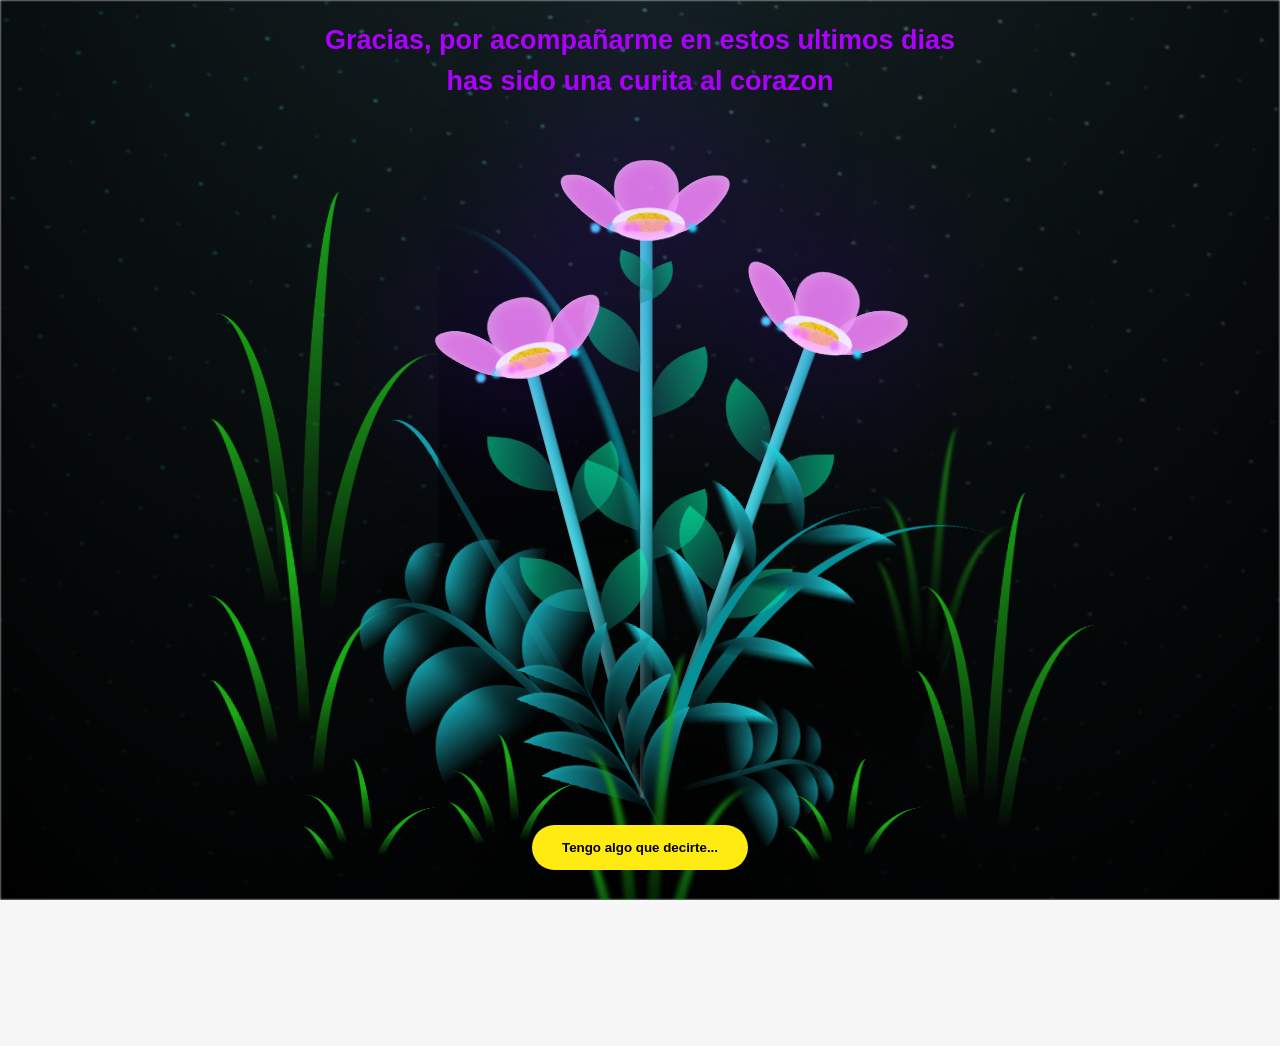
==== commit c464dd51: "Añade botón hacia pregunta en flores amarillas" ====
--- a/floresamarillas.html
+++ b/floresamarillas.html
@@ -1960,5 +1960,24 @@
         </div>
       </div>
     </div>
+
+    <button
+      onclick="window.location.href='pregunta.html'"
+      style="
+        position: absolute;
+        bottom: 30px;
+        left: 50%;
+        transform: translateX(-50%);
+        padding: 15px 30px;
+        background: #ffeb12;
+        border: none;
+        border-radius: 50px;
+        font-weight: bold;
+        cursor: pointer;
+        z-index: 1000;
+      "
+    >
+      Tengo algo que decirte...
+    </button>
   </body>
-</html>+</html>
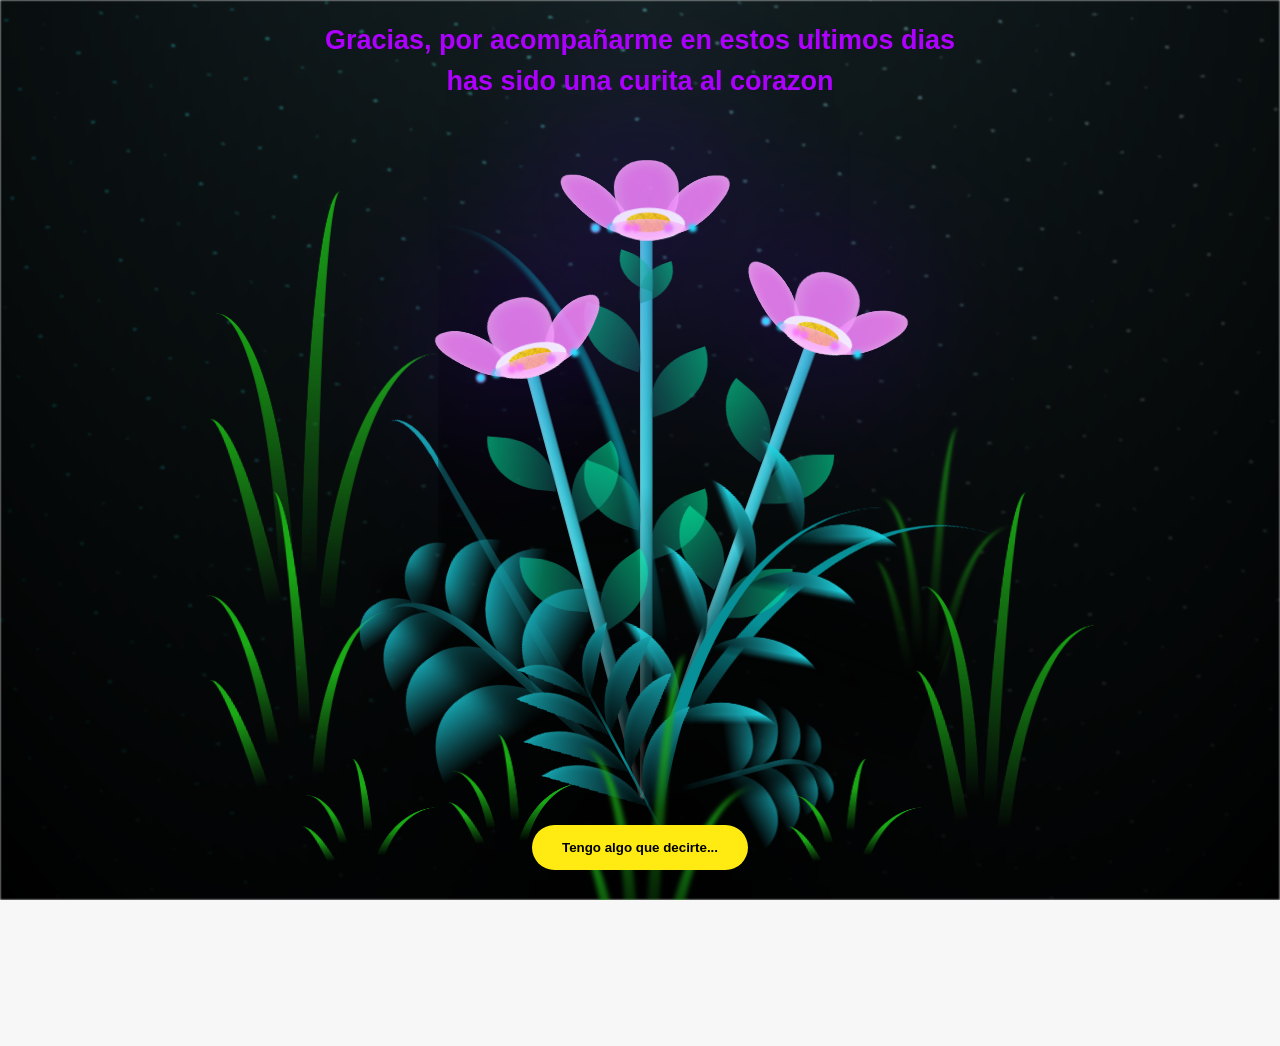
==== commit faf1e5e6: "cambios locales en pregunta.html" ====
--- a/floresamarillas.html
+++ b/floresamarillas.html
@@ -1962,22 +1962,22 @@
     </div>
 
     <button
-      onclick="window.location.href='pregunta.html'"
-      style="
-        position: absolute;
-        bottom: 30px;
-        left: 50%;
-        transform: translateX(-50%);
-        padding: 15px 30px;
-        background: #ffeb12;
-        border: none;
-        border-radius: 50px;
-        font-weight: bold;
-        cursor: pointer;
-        z-index: 1000;
-      "
-    >
-      Tengo algo que decirte...
-    </button>
+onclick="window.location.href='pregunta.html'"
+style="
+position: absolute;
+bottom: 30px;
+left: 50%;
+transform: translateX(-50%);
+padding: 15px 30px;
+background: #ffeb12;
+border: none;
+border-radius: 50px;
+font-weight: bold;
+cursor: pointer;
+z-index: 1000;
+"
+>
+Tengo algo que decirte...
+</button>
   </body>
 </html>
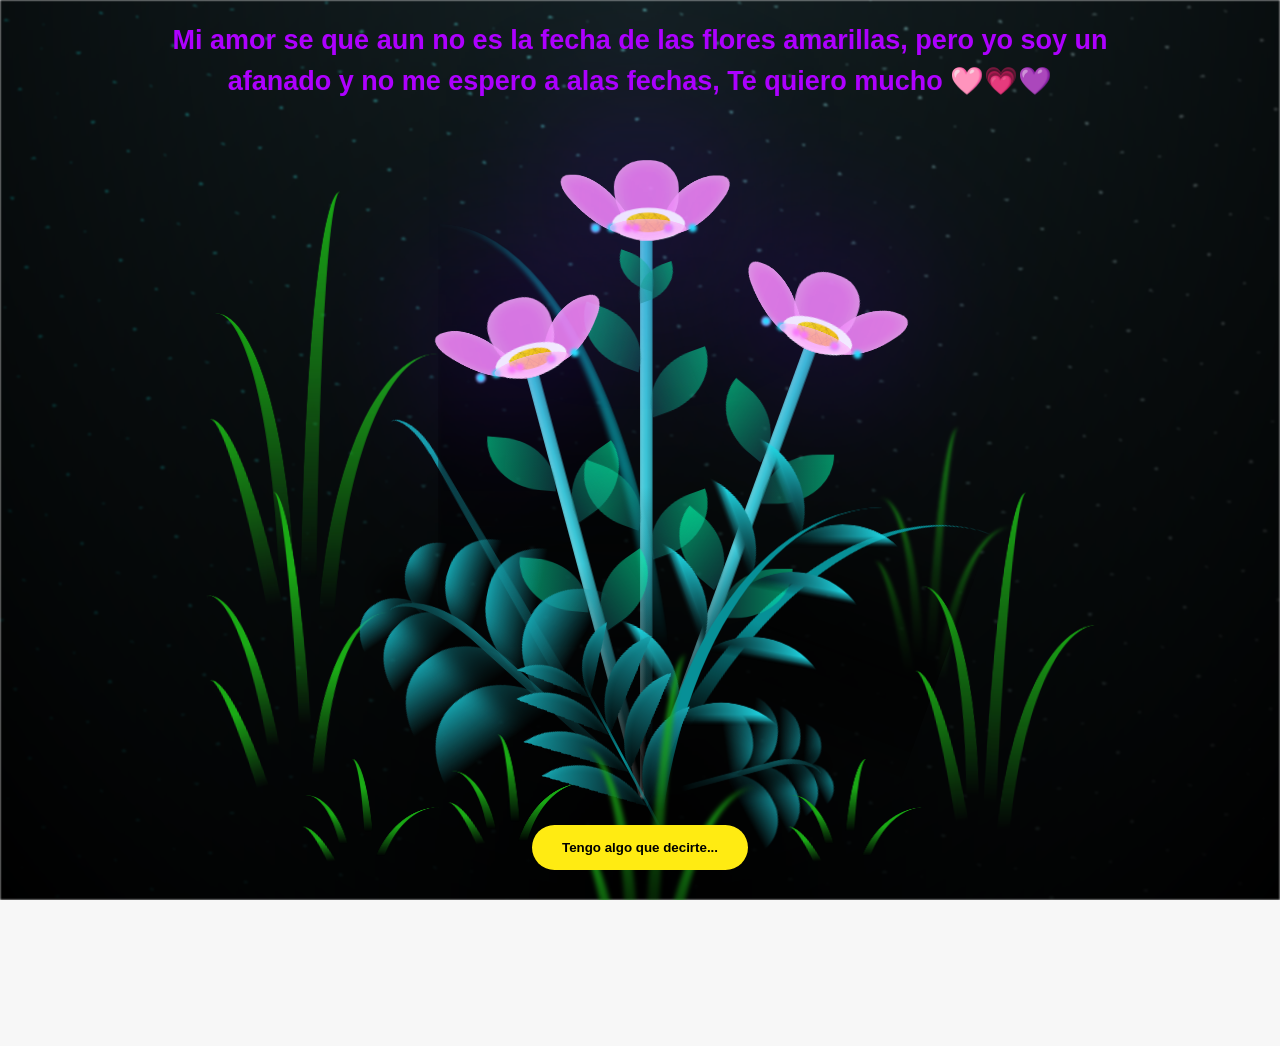
==== commit 3c8adedc: "conflicto resuelto en pregunta.html" ====
--- a/floresamarillas.html
+++ b/floresamarillas.html
@@ -1647,8 +1647,9 @@
   </head>
   <body class="container">
     <h1 class="titulo">
-      Gracias, por acompañarme en estos ultimos dias   <br>
-            has sido una curita al corazon </h1>
+      Mi amor se que aun no es la fecha de las flores amarillas, 
+          pero yo soy un afanado y no me espero a alas fechas, 
+                     Te quiero mucho 🩷💗💜 </h1>
   
     <div class="night"></div>
     <div class="flowers">
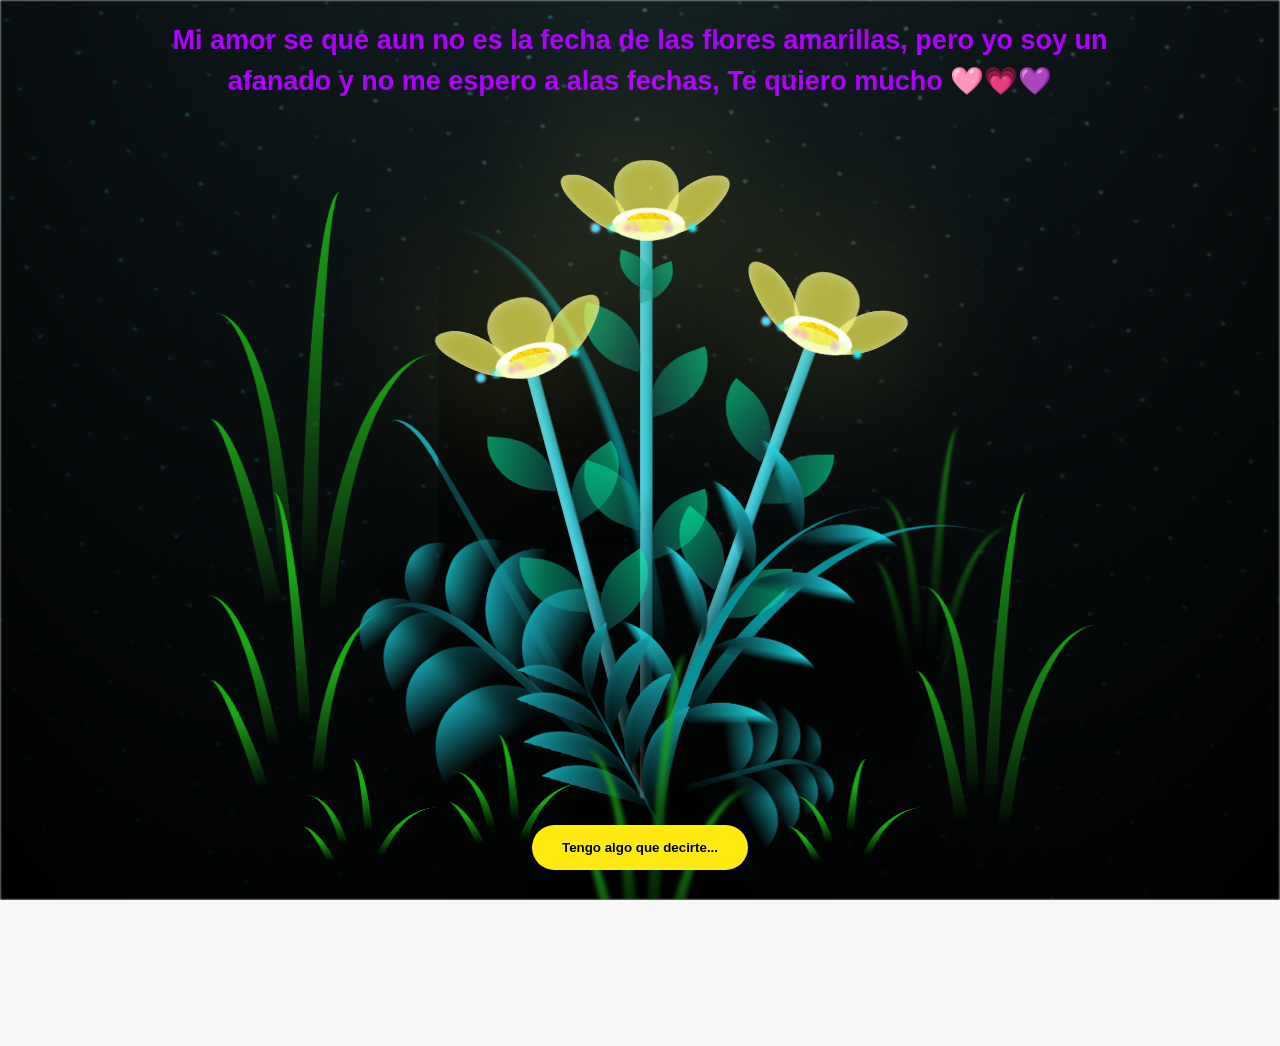
==== commit 1b547d5e: "actualización de la página" ====
--- a/floresamarillas.html
+++ b/floresamarillas.html
@@ -233,7 +233,7 @@
   transform: translate(-50%, -100%);
   width: 8vmin;
   height: 8vmin;
-  background-color: #6200ff;
+  background-color: #f7ec54c9;
   /* background-color: #fd2525; */
   filter: blur(10vmin);
 }
@@ -246,7 +246,7 @@
   height: 11vmin;
   border-radius: 51% 49% 47% 53%/44% 45% 55% 69%;
   background-color: #253bfd;
-  background-color: #fc8ef6;
+  background-color: #f7f456c7;
   transform-origin: bottom center;
   opacity: 0.9;
   box-shadow: inset 0 0 2vmin rgba(255, 255, 255, 0.5);
@@ -267,7 +267,7 @@
   transform-origin: bottom left;
   border-radius: 4vmin 10vmin 4vmin 4vmin;
   transform: translate(0%, 18%) rotateX(70deg) rotate(-43deg);
-  background-color: #fc8ef6bd;
+  background-color: #f1fc8ebd;
   z-index: 1;
   opacity: 0.8;
 }
